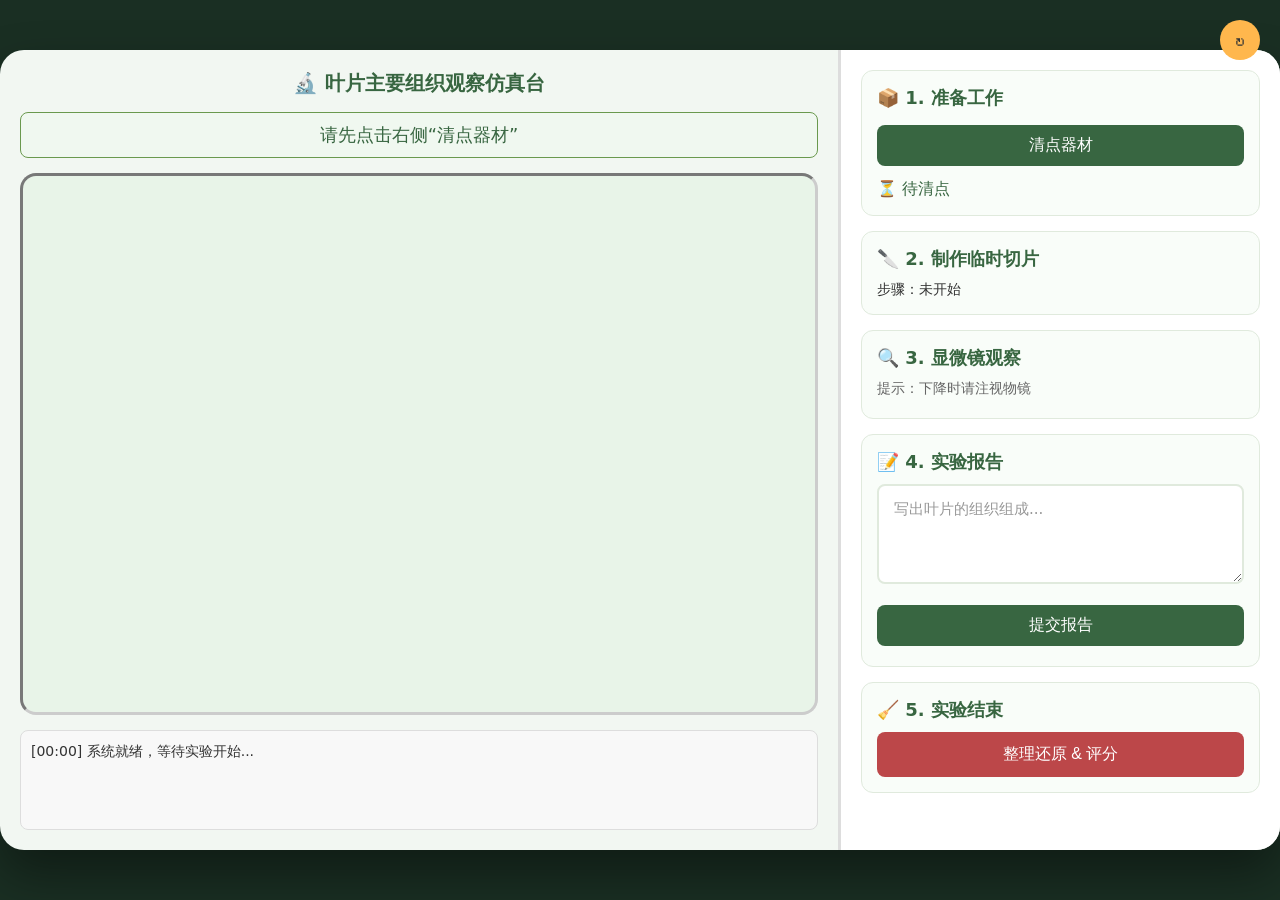
==== MC/index.html @ a8b3a57c "Add files via upload" ====
<!DOCTYPE html>
<html lang="zh-CN">
<head>
  <meta charset="UTF-8">
  <title>张店生物虚拟实验室 · 叶片主要组织观察</title>
  <link rel="stylesheet" href="style.css">
</head>
<body>
  <div class="lab-layout">
    <!-- 左侧工作台：实验区 + 器材架 + 日志 -->
    <div class="workbench">
      <div class="bench-title">🔬 叶片主要组织观察仿真台</div>
      <div class="top-guide" id="topGuide">请先点击右侧“清点器材”</div>
      <!-- 实验主舞台（放置拖拽的器材+动画） -->
      <div class="experiment-stage" id="mainStage">
        <div id="stage-guide" class="stage-guide">请先点击右侧“清点器材”</div>
        
        <!-- 切片制作区（初始隐藏） -->
        <div id="cutting-zone" class="stage-layer hidden">
          <div class="wood-block">🪵 小木板
            <div id="leaf-on-wood" class="leaf-item hidden">🍃 新鲜菠菜叶片</div>
            <div id="cut-leaf-img" class="cut-leaf-img hidden">
              <img src="叶片切割.jpg" alt="切割后的叶片">
            </div>
            <div id="blades-group" class="blades-group">
              <div class="blade b1 hidden"></div>
            </div>
            <!-- 切割/蘸水按钮（初始隐藏） -->
            <div id="cut-buttons" class="cut-buttons hidden">
              <button class="btn-green" id="btnDipWater">蘸水</button>
              <button class="btn-green" id="btnCut">切割</button>
            </div>
          </div>
          <!-- 新增：蘸水专用培养皿（初始隐藏） -->

        </div>
       <div id="dip-water-dish" class="dip-dish hidden">
        <img src="dish-with-water.png" alt="蘸水培养皿" class="dish-img">
      </div>
        <!-- 培养皿区（初始隐藏） -->
        <div id="dish-zone" class="stage-layer hidden">
          <div class="petri-dish">🧫 培养皿
            <div id="slices-in-water" class="slices-container">💧 清水 + 切片</div>
          </div>
        </div>

        <!-- 临时切片（初始隐藏） -->
        <div id="temp-slide-zone" class="stage-layer hidden">
          <div class="temp-slide">🧬 临时切片（载玻片+盖玻片）</div>
        </div>
<div id="micro-view" class="stage-layer hidden">
  <!-- 显微镜观察区（适配350*400图片） -->
  <div class="microscope-body" style="position: relative; width: 350px; height: 400px;">
    <!-- 你的显微镜图片（350*400） -->
  <a href="xinweijing.html" target="_blank" style="display:block; width:100%; height:100%;">
  <img src="显微镜.jpg" alt="显微镜" style="width: 100%; height: 100%; object-fit: cover; cursor:pointer;">
</a>
    
    <!-- 1. 粗准焦螺旋按钮（最上方，适配350*400） -->
    <button id="btnCoarseFocus" class="micro-btn coarse-focus" style="position: absolute; top: 96px; left: 125px; width: 50px; height: 45px; opacity: 0.3;background: transparent; border: none; cursor: pointer;"></button>
    <!-- 2. 细准焦螺旋按钮（粗准焦下方） -->
    <button id="btnFineFocus" class="micro-btn fine-focus" style="position: absolute; top: 160px; left: 95px; width: 50px; height: 35px; opacity: 0.3;background: transparent; border: none; cursor: pointer;"></button>
    <!-- 3. 转换器按钮（细准焦下方） -->
    <button id="btnRevolver" class="micro-btn revolver" style="position: absolute; top: 180px; left: 165px; width: 80px; height: 60px; opacity: 0.3; background: transparent; border: none; cursor: pointer;"></button>
    <!-- 4. 反光镜按钮（最下方） -->
    <button id="btnMirror" class="micro-btn mirror" style="position: absolute; top: 350px; left: 150px; width: 70px; height: 50px; opacity: 0.3;  background: transparent;border: none; cursor: pointer;"></button>
    <!-- 5. 载玻片放置按钮（载物台位置，适配350*400） -->
    <button id="btnSlidePlace" class="micro-btn slide-place" style="position: absolute; top: 195px; left: 5px; width: 80px; height: 35px; opacity: 0.3;background: transparent; border: none; cursor: pointer;"></button>
  </div>
  
  <!-- 目镜视野（保留原有） -->
  <div id="eyepiece-circle" class="eyepiece-view hidden">
    <div id="micro-image" class="micro-image blur">
      <img src="leaf-tissue.jpg" alt="叶片组织显微图" style="width: 100%; height: 100%; object-fit: cover;">
    </div>
  </div>
</div>
          <!-- <div class="microscope-body">🔬 显微镜 </div> -->
          <!-- <div id="lens-group" class="lens-group">🔍 物镜/目镜</div> -->
          <div id="eyepiece-circle" class="eyepiece-view hidden">
            <div id="micro-image" class="micro-image blur">
              <!-- 叶片组织图片（可替换为实际图片） -->
                <img src="leaf-tissue.jpg" alt="叶片组织显微图" style="width: 100%; height: 100%; object-fit: cover;">
              <!-- <div class="tissue-img">保护组织<br>营养组织<br>输导组织<br>机械组织</div> -->
            </div>
          </div>
      

        <!-- 毛笔工具（初始隐藏） -->
        <div id="brush-tool" class="brush-tool hidden">🖌️ 毛笔</div>
        <!-- 工具元素：统一用固定DOM+hidden类 -->
        <div id="tool-forceps" class="tool-item hidden">镊子</div>
        <div id="tool-slide" class="tool-item hidden">载玻片</div>
        <div id="tool-coverslide" class="tool-item hidden">盖玻片</div>
        <div id="tool-gauze" class="tool-item hidden">纱布</div>
        <div id="tool-water" class="tool-item hidden">💧 清水</div>
      </div>

      <!-- 器材架：初始隐藏，仅清点正确后显示 -->
      <div class="instruments-shelf" id="shelf" style="display: none;"></div>
    
      <!-- 日志面板 -->
      <div class="log-panel" id="logPanel">
        <div class="log-entry">[00:00] 系统就绪，等待实验开始...</div>
      </div>
    </div>

    <!-- 右侧控制面板 -->
    <div class="controls">
      <button class="restart-btn" id="restartBtn">↻</button>
      
      <div class="panel">
        <h3>📦 1. 准备工作</h3>
        <button class="btn-blue" id="prepareBtn">清点器材</button>
        <div class="step-status" id="s-prepare">⏳ 待清点</div>
      </div>

      <div class="panel">
        <h3>🔪 2. 制作临时切片</h3>
        <!-- <p class="hint">依次拖入：小木板 → 叶片 → 双面刀片 → 清水 → 毛笔 → 载玻片 → 显微镜</p> -->
        <div class="mini-status">
          步骤：<span id="s-cut-step">未开始</span>
        </div>
      </div>

      <div class="panel">
        <h3>🔍 3. 显微镜观察</h3>
        <!-- <div class="flex-row">
          <button class="btn-green" id="btnFocusUp">上升镜筒</button>
          <button class="btn-green" id="btnFocusDown">下降镜筒</button>
        </div> -->
        <p class="hint">提示：下降时请注视物镜</p>
      </div>

      <div class="panel">
        <h3>📝 4. 实验报告</h3>
        <textarea id="reportInput" placeholder="写出叶片的组织组成..." rows="3"></textarea>
        <button class="btn-blue" id="recordBtn">提交报告</button>
      </div>

      <div class="panel">
        <h3>🧹 5. 实验结束</h3>
        <button class="btn-red" id="tidyBtn">整理还原 & 评分</button>
      </div>
    </div>
  </div>

  <!-- 器材清点弹窗 -->
  <div id="equip-modal" class="modal">
    <div class="modal-content">
      <h3>器材清点（请勾选所有必需器材）</h3>
      <div class="equip-grid" id="equipGrid"></div>
      <button id="submitEquip" class="btn-green">确认清点</button>
    </div>
  </div>
  
  <!-- 评分反馈弹窗 -->
  <div id="report-modal" class="modal">
    <div class="modal-content">
      <h3>实验反馈 & 评分</h3>
      <div id="finalScore" class="final-score"></div>
      <div id="scoreDetails" class="score-details"></div>
      <button id="closeReportBtn" class="btn-blue">确认</button>
    </div>
  </div>
  <!-- 答题弹窗（默认隐藏） -->
<div id="quiz-modal" style="display: none; position: fixed; top: 0; left: 0; width: 100%; height: 100%; background: rgba(0,0,0,0.8); z-index: 9999; justify-content: center; align-items: center;">
  <div style="width: 600px; background: white; padding: 20px; border-radius: 10px; max-height: 80vh; overflow-y: auto;">
    <h3 id="quiz-title" style="margin-top: 0;">答题纠错</h3>
    <div id="quiz-content" style="margin: 20px 0;"></div>
    <div id="quiz-hint" style="color: red; margin: 10px 0; display: none;">答案错误，请重新选择！</div>
    <div id="quiz-result" style="color: green; margin: 10px 0; display: none;">✅ 回答正确！剩余<span id="quiz-remain">0</span>道题</div>
    <button id="quiz-close" style="display: none; padding: 8px 20px; background: #007bff; color: white; border: none; border-radius: 4px; cursor: pointer;">完成答题，返回实验</button>
  </div>
</div>
  <script src="script.js"></script>
</body>
</html>
---- MC/style.css ----
:root { 
  --main-green: #6a994e; 
  --bg-soft: #f2f7f2;
  --dark-green: #386641;
  --red: #bc4749;
}

* {
  margin: 0;
  padding: 0;
  box-sizing: border-box;
}

body { 
  background: #1a2f23; 
  font-family: system-ui, -apple-system, sans-serif;
  display: flex; 
  justify-content: center; 
  align-items: center; 
  height: 100vh; 
  margin: 0; 
  color: #333;
}

/* 整体布局 */
.lab-layout { 
  display: flex; 
  width: 1300px; 
  height: 800px; 
  background: var(--bg-soft); 
  border-radius: 24px; 
  overflow: hidden; 
  box-shadow: 0 25px 50px rgba(0,0,0,0.4); 
}

/* 左侧工作台 */
.workbench { 
  flex: 2; 
  display: flex; 
  flex-direction: column; 
  padding: 20px; 
  border-right: 3px solid #ddd; 
  position: relative; 
}

.bench-title {
  font-size: 20px;
  font-weight: bold;
  color: var(--dark-green);
  margin-bottom: 15px;
  text-align: center;
}

/* 实验舞台（核心交互区） */
.experiment-stage { 
  flex: 1; 
  background: #fff; 
  border-radius: 16px; 
  border: 3px inset #ccc; 
  position: relative; 
  overflow: hidden; 
  display: flex; 
  justify-content: center; 
  align-items: center; 
  background-color: #e8f4e8;
}

.stage-guide {
  font-size: 18px;
  color: #666;
  text-align: center;
}

/* 实验图层（切片/培养皿/显微镜） */
.stage-layer { 
  position: absolute; 
  width: 100%; 
  height: 100%; 
  display: flex; 
  justify-content: center; 
  align-items: center; 
}

/* 小木板 + 叶片 */
.wood-block { 
  position: relative; 
  width: 300px; 
  height: 200px;
  background-color: #f1e6d0;
  border: 3px solid #8b5a2b;
  border-radius: 8px;
  display: flex;
  justify-content: center;
  align-items: center;
  font-size: 24px;
  text-align: center;
}

.leaf-item { 
  position: absolute; 
  top: 20%; 
  left: 15%; 
  width: 70%; 
  height: 60%;
  background-color: #7ccd7c;
  border-radius: 50%;
  display: flex;
  justify-content: center;
  align-items: center;
  font-size: 18px;
  color: #333;
  border: 2px solid #228b22;
  transition: all 0.5s; /* 叶片切割动画过渡 */
}
.cut-leaf-img {
  position: absolute;
  top: 20%; 
  left: 15%; 
  width: 70%; 
  height: 60%;
  display: flex;
  justify-content: center;
  align-items: center;
  z-index: 10; /* 确保图片在最上层 */
}
.cut-leaf-img img {
  width: 100%;
  height: 100%;
  object-fit: contain; /* 保持图片比例，不拉伸 */
  border-radius: 50%; /* 匹配原有椭圆轮廓 */
}

/* 叶片切割后：椭圆五等分长条效果（核心修改） */
.leaf-cut {
  background-color: #7ccd7c;
  border-radius: 50%; /* 保留椭圆基础轮廓，和原叶片一致 */
  /* 精准五等分：每个长条占20%宽度，无间隙（严格均分） */
  clip-path: polygon(
    /* 第1份：0%-20%（最左侧）- 贴合椭圆左弧 */
    0% 30%, 20% 20%, 20% 80%, 0% 70%,
    /* 第2份：20%-40%（左中）- 贴合椭圆弧度 */
    20% 20%, 40% 15%, 40% 85%, 20% 80%,
    /* 第3份：40%-60%（正中心）- 椭圆最宽处 */
    40% 15%, 60% 15%, 60% 85%, 40% 85%,
    /* 第4份：60%-80%（右中）- 贴合椭圆弧度 */
    60% 15%, 80% 20%, 80% 80%, 60% 85%,
    /* 第5份：80%-100%（最右侧）- 贴合椭圆右弧 */
    80% 20%, 100% 30%, 100% 70%, 80% 80%
  );
  opacity: 0.9;
  transform: translateY(5px);
  transition: all 0.8s ease;
}

/* 切割动画：适配椭圆五等分的拉伸效果 */
@keyframes cut-action {
  0%, 100% { transform: translate(-50%, 0) rotate(0deg); }
  50% { transform: translate(-50%, 15px) rotate(2deg) scaleX(1.02) scaleY(1.01); }
}

/* 确保原始叶片的椭圆样式不被覆盖 */
.leaf-item { 
  position: absolute; 
  top: 20%; 
  left: 15%; 
  width: 70%; 
  height: 60%;
  background-color: #7ccd7c;
  border-radius: 50%; /* 核心：椭圆/圆形基础样式 */
  border: 2px solid #228b22;
  transition: all 0.5s;
}
/* 刀片组 + 切割动画 - 新增刀片样式，替换纯符号显示 */
.blades-group { 
  position: absolute; 
  top: -50px; 
  left: 50%; 
  transform: translateX(-50%); 
  display: flex; 
  gap: 4px; 
  font-size: 50px; 
}

/* 刀片样式优化：新增背景+边框，让刀片更显眼 */
.blade {
  width: 40px;
  height: 80px;
  background: linear-gradient(90deg, #ccc, #fff, #ccc);
  border: 2px solid #666;
  border-radius: 2px 8px 8px 2px;
  display: flex;
  justify-content: center;
  align-items: center;
  color: #333;
  font-size: 20px; /* 缩小符号，突出刀片本体 */
}

.is-cutting { 
  animation: cut-action 0.2s infinite alternate; 
}

@keyframes cut-action {
  0%, 100% { transform: translate(-50%, 0) rotate(0deg); }
  50% { transform: translate(-50%, 15px) rotate(2deg); }
}

/* 切割/蘸水按钮 */
.cut-buttons {
  position: absolute;
  bottom: 10px;
  left: 50%;
  transform: translateX(-50%);
  display: flex;
  gap: 10px;
}

/* 培养皿 */
.petri-dish {
  width: 250px;
  height: 100px;
  border: 3px solid #666;
  border-radius: 50%;
  background-color: #e0f7fa;
  display: flex;
  justify-content: center;
  align-items: center;
  font-size: 20px;
  text-align: center;
}

/* 临时切片 */
.temp-slide {
  width: 150px;
  height: 100px;
  background-color: #fff;
  border: 3px solid #666;
  border-radius: 8px;
  display: flex;
  justify-content: center;
  align-items: center;
  font-size: 18px;
  text-align: center;
}

/* 显微镜视野 - 放大整体尺寸 */
.microscope-body {
  width: 500px; /* 原400px → 放大到500px */
  height: 350px; /* 原300px → 放大到350px */
  border-radius: 8px;
  display: flex;
  justify-content: center;
  align-items: center;
  font-size: 24px;
}

/* 目镜视野（核心观察区）- 大幅放大 */
.eyepiece-view {
  position: absolute; 
  right: 20px; 
  top: 20px; 
  width: 300px; /* 原220px → 放大到300px */
  height: 300px; /* 原220px → 放大到300px */
  background: #000; 
  border-radius: 50%; 
  border: 8px solid #333; 
  overflow: hidden; 
  z-index: 10;
  display: flex; 
  justify-content: center; 
  align-items: center;
}

/* 显微镜图片容器 - 确保图片充满放大后的视野 */
.micro-image {
  width: 100%; 
  height: 100%; 
  transition: filter 0.5s; 
  display: flex;
  justify-content: center; 
  align-items: center;
}

/* 模糊效果保留，调焦逻辑不变 */
.blur { 
  filter: blur(15px); 
}
/* 显微镜视野 - 修改：放置显微镜后默认显示目镜区
.microscope-body {
  width: 400px;
  height: 300px;
  background-color: #dcdcdc;
  border: 4px solid #666;
  border-radius: 8px;
  display: flex;
  justify-content: center;
  align-items: center;
  font-size: 24px;
}

.eyepiece-view {
  position: absolute; 
  right: 20px; 
  top: 20px; 
  width: 220px; 
  height: 220px;
  background: #000; 
  border-radius: 50%; 
  border: 8px solid #333; 
  overflow: hidden; 
  z-index: 10;
  display: flex; /* 移除hidden，改为默认显示，仅依赖父级隐藏 */
  /* justify-content: center; 
  align-items: center;
} */
 /* 显微镜按钮调试样式：hover高亮 */
.micro-btn:hover {
  opacity: 0.8 !important;
  background: rgba(106, 153, 78, 0.2) !important;
  border: 1px solid var(--main-green) !important;
  border-radius: 4px;
}
/* 禁用按钮样式 */
.micro-btn:disabled {
  opacity: 0.1 !important;
  cursor: not-allowed !important;
}

.micro-image { 
  width: 100%; 
  height: 100%; 
  transition: filter 0.5s; 
  display: flex;
  justify-content: center;
  align-items: center;
  color: #fff;
  font-size: 16px;
  text-align: center;
}

.blur { 
  filter: blur(15px); 
} */

.tissue-img {
  line-height: 1.8;
}

/* 毛笔工具 */
.brush-tool {
  position: absolute;
  bottom: 20px;
  right: 20px;
  font-size: 40px;
  animation: brush-move 1.5s ease-in-out;
}

@keyframes brush-move {
  0% { transform: translate(0, 0); }
  50% { transform: translate(-50px, -30px); }
  100% { transform: translate(0, 0); }
}

/* 器材架：所有器材集中摆放 */
.instruments-shelf { 
  height: 120px; 
  background: #e0eadd; 
  margin-top: 15px; 
  border-radius: 12px; 
  display: flex; 
  gap: 15px; 
  padding: 10px; 
  overflow-x: auto; 
  align-items: center; 
}

.instrument { 
  padding: 10px 15px; 
  background: #fff; 
  border: 2px solid var(--main-green); 
  border-radius: 8px; 
  cursor: grab; 
  white-space: nowrap; 
  font-weight: bold; 
  transition: all 0.2s;
}

.instrument:active {
  cursor: grabbing;
  transform: scale(0.95);
}

/* 右侧控制面板 */
.controls { 
  flex: 1; 
  padding: 20px; 
  background: #fff; 
  overflow-y: auto; 
}

.panel { 
  background: #f9fdf9; 
  border: 1px solid #e0eadd; 
  border-radius: 12px; 
  padding: 15px; 
  margin-bottom: 15px; 
}

.panel h3 {
  color: var(--dark-green);
  margin-bottom: 10px;
  font-size: 18px;
}

/* 按钮样式 */
.btn-blue { 
  background: var(--dark-green); 
  color: white; 
  border: none; 
  padding: 10px 20px; 
  border-radius: 8px; 
  cursor: pointer; 
  width: 100%; 
  margin: 5px 0; 
  font-size: 16px;
  transition: background 0.2s;
}

.btn-blue:hover {
  background: #2d5532;
}

.btn-green { 
  background: var(--main-green); 
  color: white; 
  border: none; 
  padding: 8px; 
  border-radius: 4px; 
  flex: 1; 
  margin: 2px; 
  cursor: pointer; 
  font-size: 14px;
}

.btn-green:hover {
  background: #5a843f;
}

.btn-red { 
  background: var(--red); 
  color: white; 
  border: none; 
  padding: 12px; 
  border-radius: 8px; 
  width: 100%; 
  cursor: pointer; 
  font-size: 16px;
}

.btn-red:hover {
  background: #a53a3c;
}

.restart-btn {
  position: absolute;
  top: 20px;
  right: 20px;
  width: 40px;
  height: 40px;
  border-radius: 50%;
  border: none;
  background: #ffb74d;
  color: #333;
  font-size: 20px;
  cursor: pointer;
}

/* 辅助样式 */
.hidden { display: none !important; }
.flex-row { display: flex; gap: 10px; }
.hint { font-size: 14px; color: #666; margin: 5px 0; }
.mini-status { font-size: 14px; color: #333; margin-top: 8px; }
.step-status { margin-top: 8px; font-weight: 500; color: var(--dark-green); }

/* 日志面板 */
.log-panel {
  height: 100px;
  background-color: #f8f8f8;
  border: 1px solid #ddd;
  border-radius: 8px;
  padding: 10px;
  margin-top: 15px;
  overflow-y: auto;
  font-size: 14px;
  line-height: 1.5;
}

.log-entry {
  color: #333;
  margin-bottom: 4px;
}

/* 弹窗样式 */
.modal { 
  position: fixed; 
  top: 0; 
  left: 0; 
  width: 100%; 
  height: 100%; 
  background: rgba(0,0,0,0.8); 
  display: none; 
  justify-content: center; 
  align-items: center; 
  z-index: 100; 
}

.modal-content { 
  background: white; 
  padding: 30px; 
  border-radius: 20px; 
  max-width: 600px; 
  width: 90%;
}

.equip-grid { 
  display: grid; 
  grid-template-columns: repeat(3, 1fr); 
  gap: 10px; 
  margin: 20px 0; 
}

.equip-item {
  display: flex;
  align-items: center;
  gap: 8px;
  padding: 8px;
  border-radius: 4px;
  cursor: pointer;
}

.equip-item:hover {
  background-color: #f0f8f0;
}

.final-score { 
  font-size: 48px; 
  color: var(--red); 
  text-align: center; 
  margin: 20px 0; 
}

.score-details { 
  color: #666; 
  font-size: 14px; 
  line-height: 1.6; 
  margin-bottom: 20px;
}

/* 新增：顶部提示样式 */
.top-guide {
  font-size: 18px;
  color: var(--dark-green);
  text-align: center;
  padding: 10px;
  background-color: #f0f8f0;
  border-radius: 8px;
  margin-bottom: 15px;
  font-weight: 500;
  border: 1px solid var(--main-green);
}

/* 隐藏原舞台中间的提示 */
.stage-guide {
  display: none !important;
}

/* 实验报告输入框样式优化 */
#reportInput {
  width: 100%; /* 宽度铺满面板，和按钮对齐 */
  padding: 12px 15px; /* 合理内边距，提升输入体验 */
  border: 2px solid #e0eadd; /* 柔和边框，匹配面板风格 */
  border-radius: 8px; /* 圆角，和按钮统一 */
  font-size: 16px; /* 合适的字体大小 */
  line-height: 1.5; /* 行高，提升可读性 */
  resize: vertical; /* 仅允许垂直调整高度，避免宽度混乱 */
  margin-bottom: 12px; /* 和按钮保持舒适间距 */
  font-family: system-ui, -apple-system, sans-serif; /* 统一字体 */
  color: #333; /* 字体颜色 */
  transition: border 0.2s; /* 边框hover动画 */
}

/* 输入框聚焦样式，提升交互感 */
#reportInput:focus {
  outline: none; /* 移除默认外边框 */
  border-color: var(--main-green); /* 聚焦时边框变主题绿色 */
  box-shadow: 0 0 0 3px rgba(106, 153, 78, 0.1); /* 轻微发光效果 */
}

/* 输入框placeholder样式优化 */
#reportInput::placeholder {
  color: #999; /* 浅灰色，不刺眼 */
  font-size: 15px; /* 略小于输入文字 */
}



/* 刀片蘸水抖动动画 */
@keyframes dip-shake {
  0% { transform: translate(-50%, 0) rotate(0deg); }
  25% { transform: translate(-50%, 20px) rotate(5deg); }
  50% { transform: translate(-50%, 30px) rotate(-5deg); }
  75% { transform: translate(-50%, 20px) rotate(5deg); }
  100% { transform: translate(-50%, 0) rotate(0deg); }
}

/* 刀片蘸水状态 */
.blade-dipping {
  animation: dip-shake 0.8s ease-in-out;
}
/* 蘸水专用培养皿（图片版） */
.dip-dish {
  position: absolute;
  left: 50px;   /* 木板左侧位置，可根据你的图微调 */
  bottom: 50px; /* 木板下方位置，可根据你的图微调 */
  width: 180px;
  height: 80px;
  display: flex;
  justify-content: center;
  align-items: center;
  z-index: 5;
}

.dish-img {
  width: 100%;
  height: 100%;
  object-fit: contain;
}

/* 刀片蘸水动画：先移动到培养皿，再抖动 */
@keyframes blade-dip-to-dish {
  0% {
    /* 初始位置：刀片在木板上方中央 */
    transform: translate(-50%, 0) rotate(0deg);
  }
  30% {
    /* 移动到培养皿位置：向左下方移动，数值根据你的布局调整 */
    /* 关键：这里的坐标是相对于刀片初始位置的偏移量 */
    transform: translate(calc(-50% - 180px), 150px) rotate(0deg);
  }
  40% {
    transform: translate(calc(-50% - 150px), 120px) rotate(5deg);
  }
  50% {
    transform: translate(calc(-50% - 150px), 120px) rotate(-5deg);
  }
  60% {
    transform: translate(calc(-50% - 150px), 120px) rotate(5deg);
  }
  70% {
    transform: translate(calc(-50% - 200px), 170px) rotate(-5deg);
  }
  100% {
    transform: translate(-50%, 0) rotate(0deg);
  }
}

/* 刀片蘸水状态 */
.blade-dipping {
  animation: blade-dip-to-dish 1.2s ease-in-out;
}

/* 器材架容器：关键是开启flex-wrap，让内容自动换行 */
#shelf {
    display: flex;
    flex-wrap: wrap; /* 核心：超出宽度自动换行 */
    gap: 8px; /* 器材之间的间距，比margin更可控 */
    padding: 10px;
    background: #f5f5f5;
    border: 1px solid #ddd;
    border-radius: 8px;
    max-width: 100%; /* 不超出父容器宽度 */
    min-height: 80px; /* 保证最小高度，避免塌陷 */
    box-sizing: border-box; /* 内边距不影响宽度 */
}

/* 单个器材项：统一样式，避免尺寸混乱 */
.instrument {
    padding: 8px 12px;
    background: #fff;
    border: 1px solid #ccc;
    border-radius: 4px;
    cursor: grab;
    transition: all 0.2s;
    font-size: 14px; /* 缩小字体，适配更多器材 */
    white-space: nowrap; /* 单行显示（可选，也可保留break-all） */
    flex-shrink: 0; /* 不被挤压变形 */
}

.instrument:hover {
    background: #e8f4ff;
    border-color: #409eff;
}

/* 确保实验舞台区域不被挤压 */
#mainStage {
    flex: 1; /* 自动占满剩余宽度 */
    min-width: 0; /* 解决flex子元素溢出问题 */
    position: relative;
    padding: 20px;
    box-sizing: border-box;
}

/* 整体布局容器（如果有）：保证左右布局合理 */
.container {
    display: flex;
    gap: 20px;
    width: 100%;
    box-sizing: border-box;
    padding: 10px;
}
/* 统一工具元素样式 */
.tool-item {
    position: absolute;
    z-index: 999;
    pointer-events: none;
    display: flex;
    align-items: center;
    justify-content: center;
}

/* 镊子样式 */
#tool-forceps {
    left: 100px;
    top: 200px;
    width: 80px;
    height: 30px;
    background: linear-gradient(to right, #c0c0c0, #e0e0e0, #c0c0c0);
    border-radius: 4px 20px 20px 4px;
    border: 1px solid #888;
    font-size: 14px;
    color: #333;
}

/* 载玻片样式 */
#tool-slide {
    left: 200px;
    top: 200px;
    width: 100px;
    height: 25px;
    background: #cceeff;
    border: 1px solid #666;
    border-radius: 2px;
    font-size: 12px;
}

/* 盖玻片样式 */
#tool-coverslide {
    left: 320px;
    top: 200px;
    width: 30px;
    height: 30px;
    background: #cceeff;
    border: 1px solid #666;
    font-size: 10px;
}

/* 纱布样式 */
#tool-gauze {
    left: 400px;
    top: 200px;
    width: 40px;
    height: 40px;
    background: #ffffff;
    border: 1px dashed #999;
    font-size: 12px;
    color: #666;
}

/* 清水样式 */
#tool-water {
    left: 450px;
    top: 200px;
    font-size: 30px;
    text-shadow: 0 0 2px #666;
}

/* 毛笔样式（复用原有） */
#brush-tool {
    position: absolute;
    left: 600px;
    top: 200px;
    z-index: 999;
    pointer-events: none;
    font-size: 36px;
    animation: brush-dip 1.5s ease-in-out infinite;
}
/* 新增：纱布动画过渡（保证移动平滑） */
#tool-gauze {
    transition: left 0s, top 0s; /* 禁用默认过渡，由JS动画控制 */
    pointer-events: auto !important; /* 确保能点击 */
    cursor: pointer; /* 鼠标悬浮显示手型 */
}

/* 新增：纱布擦拭时的轻微旋转动画（模拟擦拭动作） */
.gauze-wiping {
    animation: gauze-rotate 0.5s ease-in-out infinite alternate;
}

@keyframes gauze-rotate {
    0% { transform: rotate(0deg); }
    100% { transform: rotate(10deg); }
}

/* 新增：清水滴落动画（模拟下落时的轻微晃动） */
.water-dropping {
    animation: water-shake 0.3s ease-in-out infinite alternate;
}

@keyframes water-shake {
    0% { transform: translateY(0) rotate(0deg); }
    100% { transform: translateY(5px) rotate(3deg); }
}

/* 优化：清水重叠时的层级（确保覆盖载玻片） */
#tool-water {
    z-index: 1000 !important; /* 比载玻片层级高，实现覆盖效果 */
    transition: left 0s, top 0s; /* 禁用默认过渡，由JS动画控制 */
    pointer-events: auto !important; /* 确保能点击 */
    cursor: pointer; /* 鼠标悬浮显示手型 */
}
/* 新增：毛笔蘸取抖动动画（参考刀片蘸水风格） */
.brush-dipping {
    animation: brush-shake 0.3s ease-in-out infinite alternate;
}

@keyframes brush-shake {
    0% { transform: translate(0, 0) rotate(0deg); }
    50% { transform: translate(-5px, 8px) rotate(-3deg); }
    100% { transform: translate(5px, -5px) rotate(3deg); }
}

/* 优化：毛笔层级，避免被遮挡 */
#brush-tool {
    z-index: 1001 !important;
    transition: left 0s, top 0s; /* 禁用默认过渡，由JS动画控制 */
}
/* 新增：镊子夹取时的轻微缩放动画，模拟夹紧效果 */
.tweezers-gripping {
    animation: tweezers-grip 0.3s ease-in-out infinite alternate;
}

@keyframes tweezers-grip {
    0% { transform: scale(1); }
    100% { transform: scale(0.95); }
}

/* 优化：镊子层级，确保能携带盖玻片 */
#tool-forceps {
    z-index: 1002 !important;
    transition: left 0s, top 0s;
    pointer-events: auto !important;
    cursor: pointer;
}

/* 确保盖玻片被携带时不被遮挡 */
#tool-coverslide {
    transition: left 0s, top 0s;
}
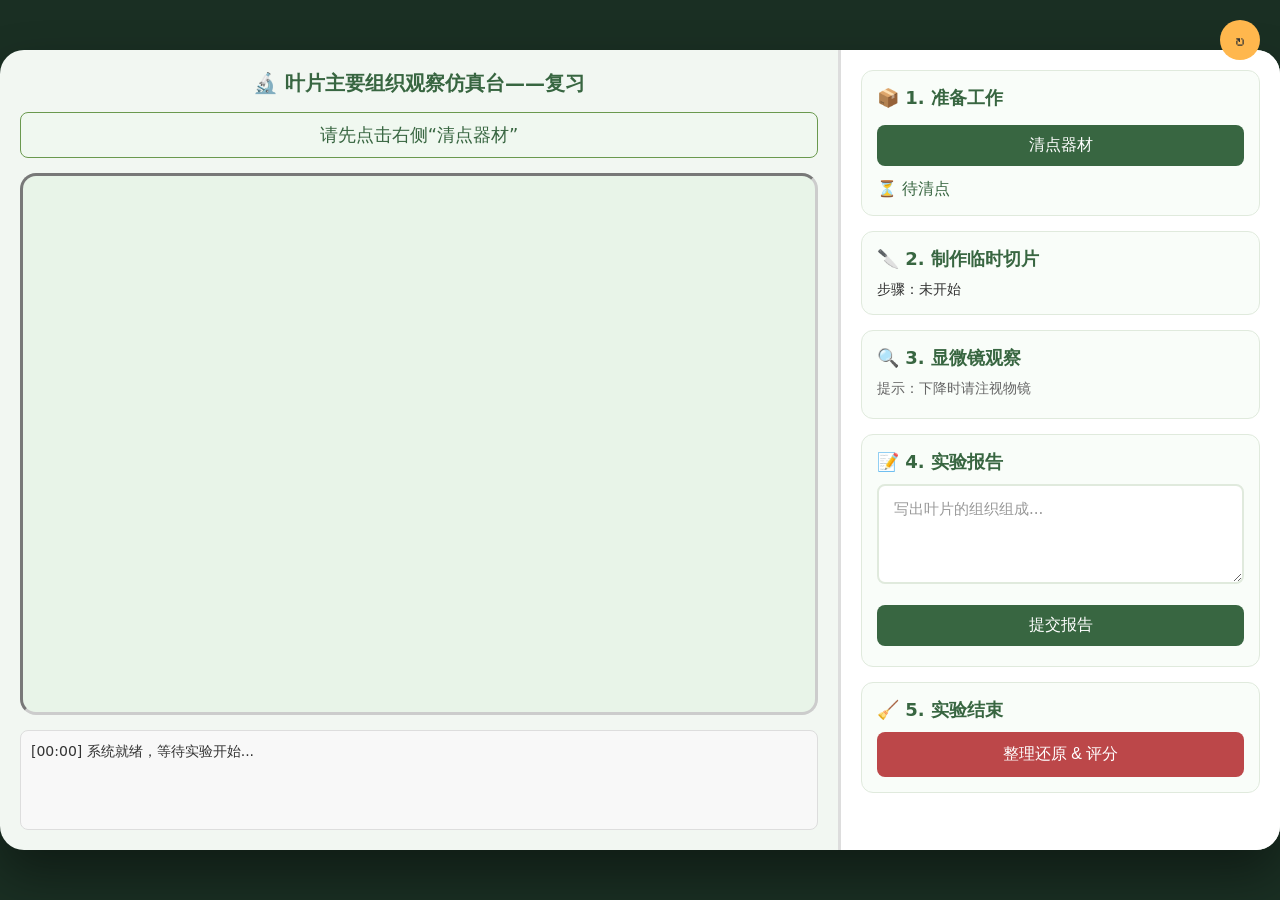
==== commit e4ee298c: "Update index.html" ====
--- a/MC/index.html
+++ b/MC/index.html
@@ -9,7 +9,7 @@
   <div class="lab-layout">
     <!-- 左侧工作台：实验区 + 器材架 + 日志 -->
     <div class="workbench">
-      <div class="bench-title">🔬 叶片主要组织观察仿真台</div>
+      <div class="bench-title">🔬 叶片主要组织观察仿真台——复习</div>
       <div class="top-guide" id="topGuide">请先点击右侧“清点器材”</div>
       <!-- 实验主舞台（放置拖拽的器材+动画） -->
       <div class="experiment-stage" id="mainStage">
@@ -175,4 +175,4 @@
 </div>
   <script src="script.js"></script>
 </body>
-</html>+</html>
